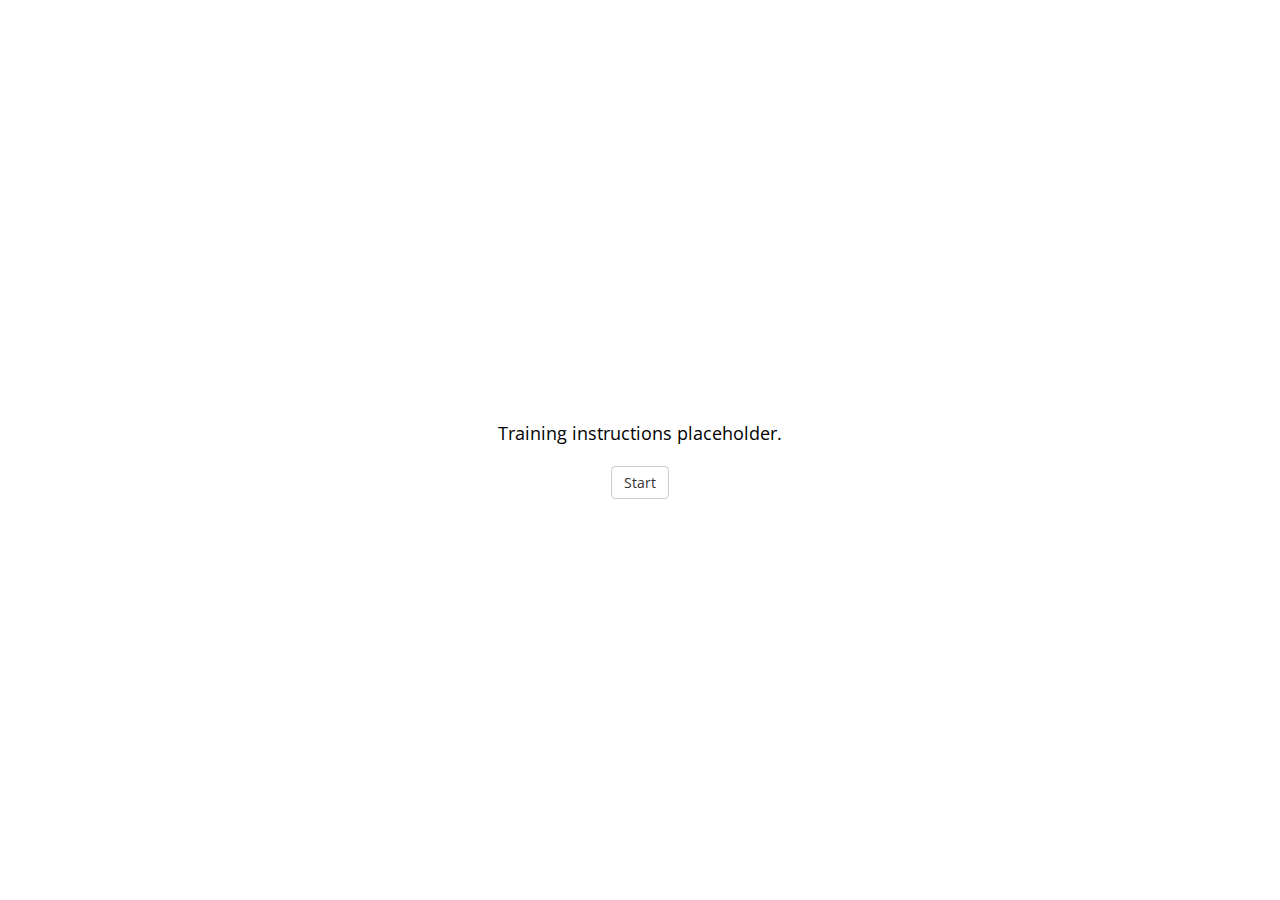
==== index.html @ aea0965c "font adjust for train word" ====
<!DOCTYPE html>
<html>
  <head>
    <meta name="viewport" content="width=device-width, initial-scale=1">
    <script src="jspsych/jspsych.js"></script>
    <script src="jspsych/plugins/jspsych-html-button-response.js"></script>
    <script src="jspsych/plugins/jspsych-html-keyboard-response.js"></script>
    <script src="jspsych/plugins/jspsych-html-slider-response.js"></script>
    <script src="svg.js/svg.min.js"></script>
    <script src="generate-stimuli.js"></script>
    <link rel="stylesheet" href="jspsych/css/jspsych.css">
    <style>

      svg, .train-word {
        border: 0px solid #aaa;
        border-radius: 10px;
        padding: 15px;
        margin: 0px 0px 20px 0px;
        box-shadow: 0px 0px 5px 2px #ddd;
        outline: none;
      }

      .train-word {
        width: 200px;
        height: 200px;
        line-height: 200px;
        margin: 0px 0px 61.2px 0px;
        color: #444;
        font-size: 24px;
      }

      div.test-image {
        margin: 15px;
        cursor: pointer;
      }

      #jspsych-html-button-response-btngroup {
        width: 280px;
        margin: auto;
      }

      div.instructions {
        max-width: 800px;
      }

      @media only screen and (max-width: 600px) {
        div.instructions {
          font-size: 14px;
          line-height: 1.5em;
        }
      }
    </style>
  </head>
  <body>

  </body>
  <script>

    var training_phase_trials_per_block = 40;
    var training_phase_block_1_prob_dist = 0.8;
    var training_phase_block_2_prob_dist = 0.5;

    var training_phase_block_1_shapes = jsPsych.randomization.shuffle(['circle', 'triangle']);
    var training_phase_block_2_shapes = jsPsych.randomization.shuffle(['square', 'star']);

    var timeline = [];

    /* define task instructions */

    var instructions_pre_training = {
      type: 'html-button-response',
      stimulus: '<div class="instructions">'+
        '<p>Training instructions placeholder.</p>'+
        '</div>',
      choices: ['Start'],
      data: {task: 'instructions'}
    }

    var instructions_pre_test = {
      type: 'html-button-response',
      stimulus: '<div class="instructions">'+
        '<p>Test instructions placeholder.</p>'+
        '</div>',
      choices: ['Start'],
      data: {task: 'instructions'}
    }

    var instructions_completed = {
      type: 'html-button-response',
      stimulus: '<div class="instructions">'+
        '<p>Completed placeholder.</p>'+
        '</div>',
      choices: ['Done'],
      data: {task: 'instructions'}
    }
    
    /* create training procedure */

    var training_cue = {
      type: 'html-button-response',
      choices: ["1", "2", "3", "4"],
      stimulus: function(){
        var num_shapes = jsPsych.randomization.sampleWithoutReplacement([1,2,3,4], 1)[0];
        var color = jsPsych.randomization.sampleWithoutReplacement(["#ef476f", "#ffd166", "#06d6a0", "#118ab2", "#073b4c"], 1)[0];
        var size = jsPsych.randomization.sampleWithoutReplacement([30,40,50,60], 1)[0];
        var stim = generate_stimulus(jsPsych.timelineVariable('shape', true), num_shapes, color, size);
        return stim.node.outerHTML;
      },
      response_ends_trial: false,
      trial_duration: 2000,
      data: {
        task: 'number-identification'
      }
    }

    var training_word = {
      type: 'html-keyboard-response',
      stimulus: function(){
        return "<p class='train-word'>" + jsPsych.timelineVariable('word', true) + "</p>"
      },
      post_trial_gap: 1000,
      choices: jsPsych.NO_KEYS,
      trial_duration: 2000
    }

    var training_phase_block_1 = {
      timeline: [training_cue, training_word],
      timeline_variables: [
        {shape: training_phase_block_1_shapes[0], word: 'NEGATIVE'},
        {shape: training_phase_block_1_shapes[0], word: 'NEGATIVE'},
        {shape: training_phase_block_1_shapes[0], word: 'NEGATIVE'},
        {shape: training_phase_block_1_shapes[0], word: 'NEGATIVE'},
        {shape: training_phase_block_1_shapes[0], word: 'NEGATIVE'},
        {shape: training_phase_block_1_shapes[0], word: 'NEGATIVE'},
        {shape: training_phase_block_1_shapes[0], word: 'NEGATIVE'},
        {shape: training_phase_block_1_shapes[0], word: 'NEGATIVE'},
        {shape: training_phase_block_1_shapes[0], word: 'NEGATIVE'},
        {shape: training_phase_block_1_shapes[0], word: 'NEGATIVE'},
        {shape: training_phase_block_1_shapes[0], word: 'NEGATIVE'},
        {shape: training_phase_block_1_shapes[0], word: 'NEGATIVE'},
        {shape: training_phase_block_1_shapes[0], word: 'NEGATIVE'},
        {shape: training_phase_block_1_shapes[0], word: 'NEGATIVE'},
        {shape: training_phase_block_1_shapes[0], word: 'NEGATIVE'},
        {shape: training_phase_block_1_shapes[0], word: 'NEGATIVE'},
        {shape: training_phase_block_1_shapes[0], word: 'POSITIVE'},
        {shape: training_phase_block_1_shapes[0], word: 'POSITIVE'},
        {shape: training_phase_block_1_shapes[0], word: 'POSITIVE'},
        {shape: training_phase_block_1_shapes[0], word: 'POSITIVE'},
      
        {shape: training_phase_block_1_shapes[1], word: 'NEGATIVE'},
        {shape: training_phase_block_1_shapes[1], word: 'NEGATIVE'},
        {shape: training_phase_block_1_shapes[1], word: 'NEGATIVE'},
        {shape: training_phase_block_1_shapes[1], word: 'NEGATIVE'},
        {shape: training_phase_block_1_shapes[1], word: 'POSITIVE'},
        {shape: training_phase_block_1_shapes[1], word: 'POSITIVE'},
        {shape: training_phase_block_1_shapes[1], word: 'POSITIVE'},
        {shape: training_phase_block_1_shapes[1], word: 'POSITIVE'},
        {shape: training_phase_block_1_shapes[1], word: 'POSITIVE'},
        {shape: training_phase_block_1_shapes[1], word: 'POSITIVE'},
        {shape: training_phase_block_1_shapes[1], word: 'POSITIVE'},
        {shape: training_phase_block_1_shapes[1], word: 'POSITIVE'},
        {shape: training_phase_block_1_shapes[1], word: 'POSITIVE'},
        {shape: training_phase_block_1_shapes[1], word: 'POSITIVE'},
        {shape: training_phase_block_1_shapes[1], word: 'POSITIVE'},
        {shape: training_phase_block_1_shapes[1], word: 'POSITIVE'},
        {shape: training_phase_block_1_shapes[1], word: 'POSITIVE'},
        {shape: training_phase_block_1_shapes[1], word: 'POSITIVE'},
        {shape: training_phase_block_1_shapes[1], word: 'POSITIVE'},
        {shape: training_phase_block_1_shapes[1], word: 'POSITIVE'}
      ],
      randomize_order: true,
      data: {
        phase: 'block-1'
      }
    }

    var training_phase_block_2 = {
      timeline: [training_cue, training_word],
      timeline_variables: [
        {shape: training_phase_block_2_shapes[0], word: 'NEGATIVE'},
        {shape: training_phase_block_2_shapes[0], word: 'NEGATIVE'},
        {shape: training_phase_block_2_shapes[0], word: 'NEGATIVE'},
        {shape: training_phase_block_2_shapes[0], word: 'NEGATIVE'},
        {shape: training_phase_block_2_shapes[0], word: 'NEGATIVE'},
        {shape: training_phase_block_2_shapes[0], word: 'NEGATIVE'},
        {shape: training_phase_block_2_shapes[0], word: 'NEGATIVE'},
        {shape: training_phase_block_2_shapes[0], word: 'NEGATIVE'},
        {shape: training_phase_block_2_shapes[0], word: 'NEGATIVE'},
        {shape: training_phase_block_2_shapes[0], word: 'NEGATIVE'},
        {shape: training_phase_block_2_shapes[0], word: 'POSITIVE'},
        {shape: training_phase_block_2_shapes[0], word: 'POSITIVE'},
        {shape: training_phase_block_2_shapes[0], word: 'POSITIVE'},
        {shape: training_phase_block_2_shapes[0], word: 'POSITIVE'},
        {shape: training_phase_block_2_shapes[0], word: 'POSITIVE'},
        {shape: training_phase_block_2_shapes[0], word: 'POSITIVE'},
        {shape: training_phase_block_2_shapes[0], word: 'POSITIVE'},
        {shape: training_phase_block_2_shapes[0], word: 'POSITIVE'},
        {shape: training_phase_block_2_shapes[0], word: 'POSITIVE'},
        {shape: training_phase_block_2_shapes[0], word: 'POSITIVE'},
      
        {shape: training_phase_block_2_shapes[1], word: 'NEGATIVE'},
        {shape: training_phase_block_2_shapes[1], word: 'NEGATIVE'},
        {shape: training_phase_block_2_shapes[1], word: 'NEGATIVE'},
        {shape: training_phase_block_2_shapes[1], word: 'NEGATIVE'},
        {shape: training_phase_block_2_shapes[1], word: 'NEGATIVE'},
        {shape: training_phase_block_2_shapes[1], word: 'NEGATIVE'},
        {shape: training_phase_block_2_shapes[1], word: 'NEGATIVE'},
        {shape: training_phase_block_2_shapes[1], word: 'NEGATIVE'},
        {shape: training_phase_block_2_shapes[1], word: 'NEGATIVE'},
        {shape: training_phase_block_2_shapes[1], word: 'NEGATIVE'},
        {shape: training_phase_block_2_shapes[1], word: 'POSITIVE'},
        {shape: training_phase_block_2_shapes[1], word: 'POSITIVE'},
        {shape: training_phase_block_2_shapes[1], word: 'POSITIVE'},
        {shape: training_phase_block_2_shapes[1], word: 'POSITIVE'},
        {shape: training_phase_block_2_shapes[1], word: 'POSITIVE'},
        {shape: training_phase_block_2_shapes[1], word: 'POSITIVE'},
        {shape: training_phase_block_2_shapes[1], word: 'POSITIVE'},
        {shape: training_phase_block_2_shapes[1], word: 'POSITIVE'},
        {shape: training_phase_block_2_shapes[1], word: 'POSITIVE'},
        {shape: training_phase_block_2_shapes[1], word: 'POSITIVE'}
      ],
      randomize_order: true,
      data: {
        phase: 'block-2'
      }
    }

    /* test phase */

    var test_trial = {
      type: 'html-button-response',
      stimulus: '<p>Which image do you prefer?</p>',
      choices: function(){
        var arr = [];
        
        var num_shapes = jsPsych.randomization.sampleWithReplacement([1,2,3,4], 2);
        var color = jsPsych.randomization.sampleWithReplacement(["#ef476f", "#ffd166", "#06d6a0", "#118ab2", "#073b4c"], 2);
        var size = jsPsych.randomization.sampleWithReplacement([30,40,50,60], 2);
        var stim_a = generate_stimulus(jsPsych.timelineVariable('shape_a', true), num_shapes[0], color[0], size[0]);
        var stim_b = generate_stimulus(jsPsych.timelineVariable('shape_b', true), num_shapes[1], color[1], size[1]);
        
        return [stim_a.node.outerHTML, stim_b.node.outerHTML]
      },
      button_html: '<div class="test-image">%choice%</div>',
      trial_duration: 2000,
      post_trial_gap: 1000,
      data: {
        task: 'preference'
      }
    }

    var test_phase = {
      timeline: [test_trial],
      timeline_variables: [
        {shape_a: training_phase_block_1_shapes[0], shape_b: training_phase_block_2_shapes[0]},
        {shape_a: training_phase_block_2_shapes[0], shape_b: training_phase_block_1_shapes[0]},
        {shape_a: training_phase_block_1_shapes[1], shape_b: training_phase_block_2_shapes[1]},
        {shape_a: training_phase_block_2_shapes[1], shape_b: training_phase_block_1_shapes[1]}
      ],
      sample: {
        type: 'fixed-repetitions',
        size: 10
      },
      data: {
        phase: 'test'
      }
    }

    /* assemble timeline */

    timeline.push(instructions_pre_training);
    timeline.push(training_phase_block_1);
    timeline.push(training_phase_block_2);
    timeline.push(instructions_pre_test);
    timeline.push(test_phase);
    timeline.push(instructions_completed);
    
    jsPsych.init({
      timeline: timeline
    });
    
    //var stim = generate_stimulus('star', 4, "#f00", 40);

    //stim.addTo('body')


  </script>
</html>
---- jspsych/css/jspsych.css ----
/*
 * CSS for jsPsych experiments.
 *
 * This stylesheet provides minimal styling to make jsPsych
 * experiments look polished without any additional styles.
 */

 @import url(https://fonts.googleapis.com/css?family=Open+Sans:400italic,700italic,400,700);

/* Container holding jsPsych content */

 .jspsych-display-element {
   display: flex;
   flex-direction: column;
   overflow-y: auto;
 }

 .jspsych-display-element:focus {
   outline: none;
 }

 .jspsych-content-wrapper {
   display: flex;
   margin: auto;
   flex: 1 1 100%;
   width: 100%;
 }

 .jspsych-content {
   max-width: 95%; /* this is mainly an IE 10-11 fix */
   text-align: center;
   margin: auto; /* this is for overflowing content */
 }

 .jspsych-top {
   align-items: flex-start;
 }

 .jspsych-middle {
   align-items: center;
 }

/* fonts and type */

.jspsych-display-element {
  font-family: 'Open Sans', 'Arial', sans-serif;
  font-size: 18px;
  line-height: 1.6em;
}

/* Form elements like input fields and buttons */

.jspsych-display-element input[type="text"] {
  font-family: 'Open Sans', 'Arial', sans-serif;
  font-size: 14px;
}

/* borrowing Bootstrap style for btn elements, but combining styles a bit */
.jspsych-btn {
  display: inline-block;
  padding: 6px 12px;
  margin: 0px;
  font-size: 14px;
  font-weight: 400;
  font-family: 'Open Sans', 'Arial', sans-serif;
  cursor: pointer;
  line-height: 1.4;
  text-align: center;
  white-space: nowrap;
  vertical-align: middle;
  background-image: none;
  border: 1px solid transparent;
  border-radius: 4px;
  color: #333;
  background-color: #fff;
  border-color: #ccc;
}

.jspsych-btn:hover {
  background-color: #ddd;
  border-color: #aaa;
}

.jspsych-btn:disabled {
  background-color: #eee;
  color: #aaa;
  border-color: #ccc;
  cursor: not-allowed;
}

/* jsPsych progress bar */

#jspsych-progressbar-container {
  color: #555;
  border-bottom: 1px solid #dedede;
  background-color: #f9f9f9;
  margin-bottom: 1em;
  text-align: center;
  padding: 8px 0px;
  width: 100%;
  line-height: 1em;
}
#jspsych-progressbar-container span {
  font-size: 14px;
  padding-right: 14px;
}
#jspsych-progressbar-outer {
  background-color: #eee;
  width: 50%;
  margin: auto;
  height: 14px;
  display: inline-block;
  vertical-align: middle;
  box-shadow: inset 0 1px 2px rgba(0,0,0,0.1);
}
#jspsych-progressbar-inner {
  background-color: #aaa;
  width: 0%;
  height: 100%;
}

/* Control appearance of jsPsych.data.displayData() */
#jspsych-data-display {
  text-align: left;
}
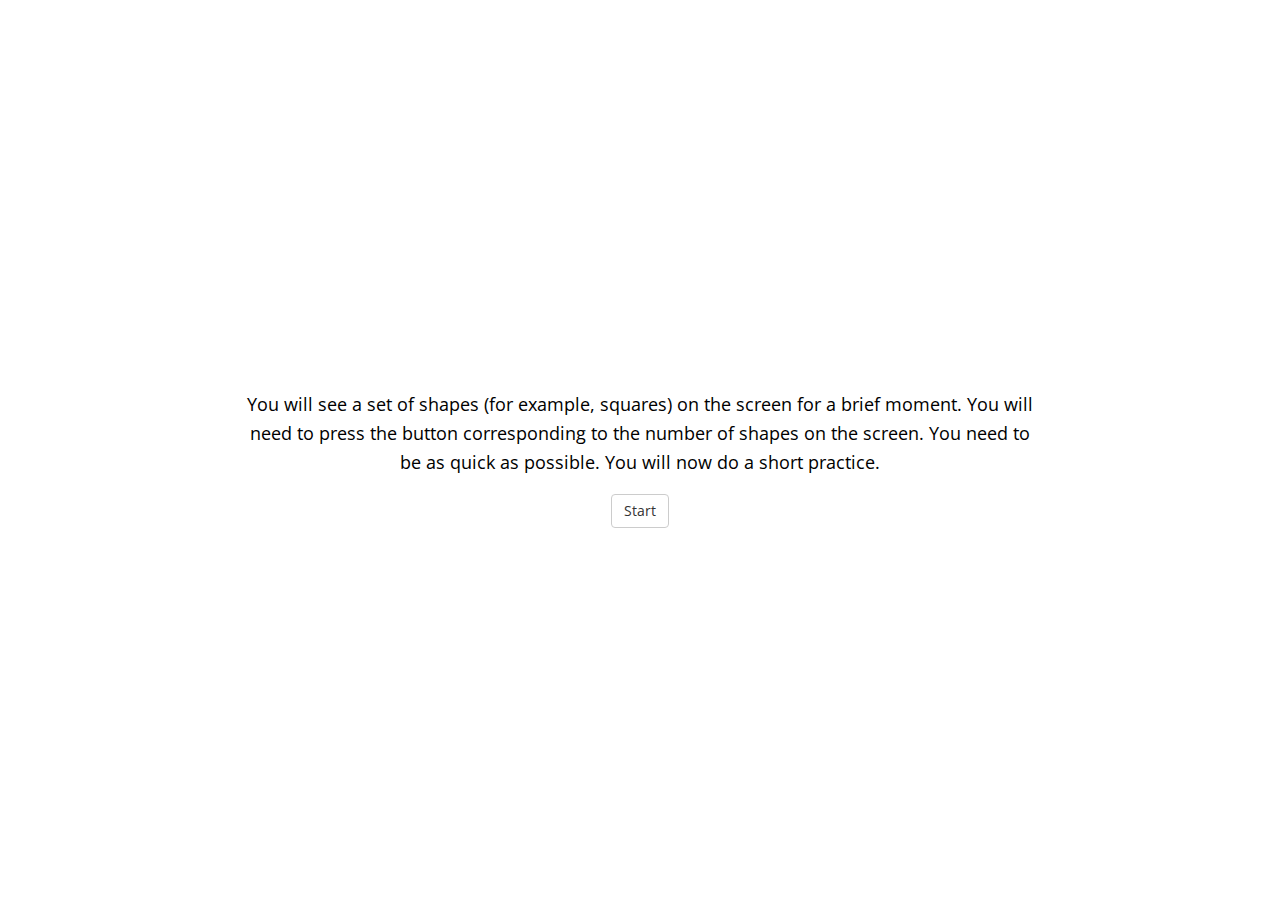
==== commit 9e472be7: "update" ====
--- a/index.html
+++ b/index.html
@@ -6,8 +6,10 @@
     <script src="jspsych/plugins/jspsych-html-button-response.js"></script>
     <script src="jspsych/plugins/jspsych-html-keyboard-response.js"></script>
     <script src="jspsych/plugins/jspsych-html-slider-response.js"></script>
+    <script src="generate-order.js"></script>
     <script src="svg.js/svg.min.js"></script>
     <script src="generate-stimuli.js"></script>
+    <script src="day1.config.js"></script>
     <link rel="stylesheet" href="jspsych/css/jspsych.css">
     <style>
 
@@ -56,12 +58,11 @@
   </body>
   <script>
 
-    var training_phase_trials_per_block = 40;
-    var training_phase_block_1_prob_dist = 0.8;
-    var training_phase_block_2_prob_dist = 0.5;
-
-    var training_phase_block_1_shapes = jsPsych.randomization.shuffle(['circle', 'triangle']);
-    var training_phase_block_2_shapes = jsPsych.randomization.shuffle(['square', 'star']);
+    var shape_vals = {}
+    shape_vals[negative_shape] = 'negative';
+    shape_vals[positive_shape] = 'positive';
+    shape_vals[neutral_shape_1] = 'neutral';
+    shape_vals[neutral_shape_2] = 'neutral';
 
     var timeline = [];
 
@@ -70,7 +71,7 @@
     var instructions_pre_training = {
       type: 'html-button-response',
       stimulus: '<div class="instructions">'+
-        '<p>Training instructions placeholder.</p>'+
+        '<p>You will see a set of shapes (for example, squares) on the screen for a brief moment. You will need to press the button corresponding to the number of shapes on the screen. You need to be as quick as possible. You will now do a short practice.</p>'+
         '</div>',
       choices: ['Start'],
       data: {task: 'instructions'}
@@ -79,7 +80,8 @@
     var instructions_pre_test = {
       type: 'html-button-response',
       stimulus: '<div class="instructions">'+
-        '<p>Test instructions placeholder.</p>'+
+        '<p>You completed the first part of the task.</p>'+
+        '<p>In this part you will see two images side by side. You will need to click on the image that you prefer.</p>'+
         '</div>',
       choices: ['Start'],
       data: {task: 'instructions'}
@@ -88,7 +90,7 @@
     var instructions_completed = {
       type: 'html-button-response',
       stimulus: '<div class="instructions">'+
-        '<p>Completed placeholder.</p>'+
+        '<p>End of the game! Click the button to continue to the next task.</p>'+
         '</div>',
       choices: ['Done'],
       data: {task: 'instructions'}
@@ -96,20 +98,31 @@
     
     /* create training procedure */
 
+    var num_shapes = null;
+    var color = null;
+    var size = null;
     var training_cue = {
       type: 'html-button-response',
       choices: ["1", "2", "3", "4"],
       stimulus: function(){
-        var num_shapes = jsPsych.randomization.sampleWithoutReplacement([1,2,3,4], 1)[0];
-        var color = jsPsych.randomization.sampleWithoutReplacement(["#ef476f", "#ffd166", "#06d6a0", "#118ab2", "#073b4c"], 1)[0];
-        var size = jsPsych.randomization.sampleWithoutReplacement([30,40,50,60], 1)[0];
+        num_shapes = jsPsych.randomization.sampleWithoutReplacement([1,2,3,4], 1)[0];
+        color = jsPsych.randomization.sampleWithoutReplacement(["#ef476f", "#ffd166", "#06d6a0", "#118ab2", "#073b4c"], 1)[0];
+        size = jsPsych.randomization.sampleWithoutReplacement([30,40,50,60], 1)[0];
         var stim = generate_stimulus(jsPsych.timelineVariable('shape', true), num_shapes, color, size);
         return stim.node.outerHTML;
       },
       response_ends_trial: false,
-      trial_duration: 2000,
-      data: {
-        task: 'number-identification'
+      trial_duration: 1500,
+      data: {
+        task: 'number-identification',
+        word: jsPsych.timelineVariable('word')
+      },
+      on_finish: function(data){
+        data.num_shapes = num_shapes;
+        data.color = color;
+        data.size = size;
+        data.responded = data.button_pressed !== null;
+        data.correct = data.responded ? data.button_pressed + 1 == num_shapes : false;
       }
     }
 
@@ -120,108 +133,27 @@
       },
       post_trial_gap: 1000,
       choices: jsPsych.NO_KEYS,
-      trial_duration: 2000
-    }
-
-    var training_phase_block_1 = {
-      timeline: [training_cue, training_word],
-      timeline_variables: [
-        {shape: training_phase_block_1_shapes[0], word: 'NEGATIVE'},
-        {shape: training_phase_block_1_shapes[0], word: 'NEGATIVE'},
-        {shape: training_phase_block_1_shapes[0], word: 'NEGATIVE'},
-        {shape: training_phase_block_1_shapes[0], word: 'NEGATIVE'},
-        {shape: training_phase_block_1_shapes[0], word: 'NEGATIVE'},
-        {shape: training_phase_block_1_shapes[0], word: 'NEGATIVE'},
-        {shape: training_phase_block_1_shapes[0], word: 'NEGATIVE'},
-        {shape: training_phase_block_1_shapes[0], word: 'NEGATIVE'},
-        {shape: training_phase_block_1_shapes[0], word: 'NEGATIVE'},
-        {shape: training_phase_block_1_shapes[0], word: 'NEGATIVE'},
-        {shape: training_phase_block_1_shapes[0], word: 'NEGATIVE'},
-        {shape: training_phase_block_1_shapes[0], word: 'NEGATIVE'},
-        {shape: training_phase_block_1_shapes[0], word: 'NEGATIVE'},
-        {shape: training_phase_block_1_shapes[0], word: 'NEGATIVE'},
-        {shape: training_phase_block_1_shapes[0], word: 'NEGATIVE'},
-        {shape: training_phase_block_1_shapes[0], word: 'NEGATIVE'},
-        {shape: training_phase_block_1_shapes[0], word: 'POSITIVE'},
-        {shape: training_phase_block_1_shapes[0], word: 'POSITIVE'},
-        {shape: training_phase_block_1_shapes[0], word: 'POSITIVE'},
-        {shape: training_phase_block_1_shapes[0], word: 'POSITIVE'},
-      
-        {shape: training_phase_block_1_shapes[1], word: 'NEGATIVE'},
-        {shape: training_phase_block_1_shapes[1], word: 'NEGATIVE'},
-        {shape: training_phase_block_1_shapes[1], word: 'NEGATIVE'},
-        {shape: training_phase_block_1_shapes[1], word: 'NEGATIVE'},
-        {shape: training_phase_block_1_shapes[1], word: 'POSITIVE'},
-        {shape: training_phase_block_1_shapes[1], word: 'POSITIVE'},
-        {shape: training_phase_block_1_shapes[1], word: 'POSITIVE'},
-        {shape: training_phase_block_1_shapes[1], word: 'POSITIVE'},
-        {shape: training_phase_block_1_shapes[1], word: 'POSITIVE'},
-        {shape: training_phase_block_1_shapes[1], word: 'POSITIVE'},
-        {shape: training_phase_block_1_shapes[1], word: 'POSITIVE'},
-        {shape: training_phase_block_1_shapes[1], word: 'POSITIVE'},
-        {shape: training_phase_block_1_shapes[1], word: 'POSITIVE'},
-        {shape: training_phase_block_1_shapes[1], word: 'POSITIVE'},
-        {shape: training_phase_block_1_shapes[1], word: 'POSITIVE'},
-        {shape: training_phase_block_1_shapes[1], word: 'POSITIVE'},
-        {shape: training_phase_block_1_shapes[1], word: 'POSITIVE'},
-        {shape: training_phase_block_1_shapes[1], word: 'POSITIVE'},
-        {shape: training_phase_block_1_shapes[1], word: 'POSITIVE'},
-        {shape: training_phase_block_1_shapes[1], word: 'POSITIVE'}
-      ],
-      randomize_order: true,
-      data: {
-        phase: 'block-1'
-      }
-    }
-
-    var training_phase_block_2 = {
-      timeline: [training_cue, training_word],
-      timeline_variables: [
-        {shape: training_phase_block_2_shapes[0], word: 'NEGATIVE'},
-        {shape: training_phase_block_2_shapes[0], word: 'NEGATIVE'},
-        {shape: training_phase_block_2_shapes[0], word: 'NEGATIVE'},
-        {shape: training_phase_block_2_shapes[0], word: 'NEGATIVE'},
-        {shape: training_phase_block_2_shapes[0], word: 'NEGATIVE'},
-        {shape: training_phase_block_2_shapes[0], word: 'NEGATIVE'},
-        {shape: training_phase_block_2_shapes[0], word: 'NEGATIVE'},
-        {shape: training_phase_block_2_shapes[0], word: 'NEGATIVE'},
-        {shape: training_phase_block_2_shapes[0], word: 'NEGATIVE'},
-        {shape: training_phase_block_2_shapes[0], word: 'NEGATIVE'},
-        {shape: training_phase_block_2_shapes[0], word: 'POSITIVE'},
-        {shape: training_phase_block_2_shapes[0], word: 'POSITIVE'},
-        {shape: training_phase_block_2_shapes[0], word: 'POSITIVE'},
-        {shape: training_phase_block_2_shapes[0], word: 'POSITIVE'},
-        {shape: training_phase_block_2_shapes[0], word: 'POSITIVE'},
-        {shape: training_phase_block_2_shapes[0], word: 'POSITIVE'},
-        {shape: training_phase_block_2_shapes[0], word: 'POSITIVE'},
-        {shape: training_phase_block_2_shapes[0], word: 'POSITIVE'},
-        {shape: training_phase_block_2_shapes[0], word: 'POSITIVE'},
-        {shape: training_phase_block_2_shapes[0], word: 'POSITIVE'},
-      
-        {shape: training_phase_block_2_shapes[1], word: 'NEGATIVE'},
-        {shape: training_phase_block_2_shapes[1], word: 'NEGATIVE'},
-        {shape: training_phase_block_2_shapes[1], word: 'NEGATIVE'},
-        {shape: training_phase_block_2_shapes[1], word: 'NEGATIVE'},
-        {shape: training_phase_block_2_shapes[1], word: 'NEGATIVE'},
-        {shape: training_phase_block_2_shapes[1], word: 'NEGATIVE'},
-        {shape: training_phase_block_2_shapes[1], word: 'NEGATIVE'},
-        {shape: training_phase_block_2_shapes[1], word: 'NEGATIVE'},
-        {shape: training_phase_block_2_shapes[1], word: 'NEGATIVE'},
-        {shape: training_phase_block_2_shapes[1], word: 'NEGATIVE'},
-        {shape: training_phase_block_2_shapes[1], word: 'POSITIVE'},
-        {shape: training_phase_block_2_shapes[1], word: 'POSITIVE'},
-        {shape: training_phase_block_2_shapes[1], word: 'POSITIVE'},
-        {shape: training_phase_block_2_shapes[1], word: 'POSITIVE'},
-        {shape: training_phase_block_2_shapes[1], word: 'POSITIVE'},
-        {shape: training_phase_block_2_shapes[1], word: 'POSITIVE'},
-        {shape: training_phase_block_2_shapes[1], word: 'POSITIVE'},
-        {shape: training_phase_block_2_shapes[1], word: 'POSITIVE'},
-        {shape: training_phase_block_2_shapes[1], word: 'POSITIVE'},
-        {shape: training_phase_block_2_shapes[1], word: 'POSITIVE'}
-      ],
-      randomize_order: true,
-      data: {
-        phase: 'block-2'
+      trial_duration: 1500
+    }
+
+    var speed_nudge = {
+      timeline: [{
+        type: 'html-keyboard-response',
+        stimulus: '<p>No response detected. Please try to respond faster in the next trial.</p>',
+        trial_duration: 2000,
+        post_trial_gap: 1000
+      }],
+      conditional_function: function(){
+        var responded = jsPsych.data.get().filter({task: 'number-identification'}).last(1).values()[0].responded;
+        return !responded;
+      }
+    }
+
+    var training_phase = {
+      timeline: [training_cue, training_word, speed_nudge],
+      timeline_variables: training_phase_trials, 
+      data: {
+        phase: 'training'
       }
     }
 
@@ -233,11 +165,11 @@
       choices: function(){
         var arr = [];
         
-        var num_shapes = jsPsych.randomization.sampleWithReplacement([1,2,3,4], 2);
-        var color = jsPsych.randomization.sampleWithReplacement(["#ef476f", "#ffd166", "#06d6a0", "#118ab2", "#073b4c"], 2);
-        var size = jsPsych.randomization.sampleWithReplacement([30,40,50,60], 2);
-        var stim_a = generate_stimulus(jsPsych.timelineVariable('shape_a', true), num_shapes[0], color[0], size[0]);
-        var stim_b = generate_stimulus(jsPsych.timelineVariable('shape_b', true), num_shapes[1], color[1], size[1]);
+        num_shapes = jsPsych.randomization.sampleWithReplacement([1,2,3,4], 1)[0];
+        color = jsPsych.randomization.sampleWithReplacement(["#ef476f", "#ffd166", "#06d6a0", "#118ab2", "#073b4c"], 1)[0];
+        size = jsPsych.randomization.sampleWithReplacement([30,40,50,60], 1)[0];
+        var stim_a = generate_stimulus(jsPsych.timelineVariable('shape_a', true), num_shapes, color, size);
+        var stim_b = generate_stimulus(jsPsych.timelineVariable('shape_b', true), num_shapes, color, size);
         
         return [stim_a.node.outerHTML, stim_b.node.outerHTML]
       },
@@ -245,17 +177,37 @@
       trial_duration: 2000,
       post_trial_gap: 1000,
       data: {
+        top_shape: jsPsych.timelineVariable('shape_a'),
+        bottom_shape: jsPsych.timelineVariable('shape_b'),
         task: 'preference'
+      },
+      on_finish: function(data){
+        data.num_shapes = num_shapes;
+        data.color = color;
+        data.size = size;
+        
+        if(data.button_pressed === 0){
+          data.shape_val = shape_vals[jsPsych.timelineVariable('shape_a', true)];
+        }
+
+        if(data.button_pressed === 1){
+          data.shape_val = shape_vals[jsPsych.timelineVariable('shape_b', true)];
+        }
+
+        if(data.button_pressed === null){
+          data.shape_val = null;
+        }
+
       }
     }
 
     var test_phase = {
       timeline: [test_trial],
       timeline_variables: [
-        {shape_a: training_phase_block_1_shapes[0], shape_b: training_phase_block_2_shapes[0]},
-        {shape_a: training_phase_block_2_shapes[0], shape_b: training_phase_block_1_shapes[0]},
-        {shape_a: training_phase_block_1_shapes[1], shape_b: training_phase_block_2_shapes[1]},
-        {shape_a: training_phase_block_2_shapes[1], shape_b: training_phase_block_1_shapes[1]}
+        {shape_a: positive_shape, shape_b: neutral_shape_1},
+        {shape_a: neutral_shape_1, shape_b: positive_shape},
+        {shape_a: negative_shape, shape_b: neutral_shape_2},
+        {shape_a: neutral_shape_2, shape_b: negative_shape}
       ],
       sample: {
         type: 'fixed-repetitions',
@@ -269,8 +221,7 @@
     /* assemble timeline */
 
     timeline.push(instructions_pre_training);
-    timeline.push(training_phase_block_1);
-    timeline.push(training_phase_block_2);
+    timeline.push(training_phase);
     timeline.push(instructions_pre_test);
     timeline.push(test_phase);
     timeline.push(instructions_completed);
@@ -278,11 +229,6 @@
     jsPsych.init({
       timeline: timeline
     });
-    
-    //var stim = generate_stimulus('star', 4, "#f00", 40);
-
-    //stim.addTo('body')
-
 
   </script>
 </html>
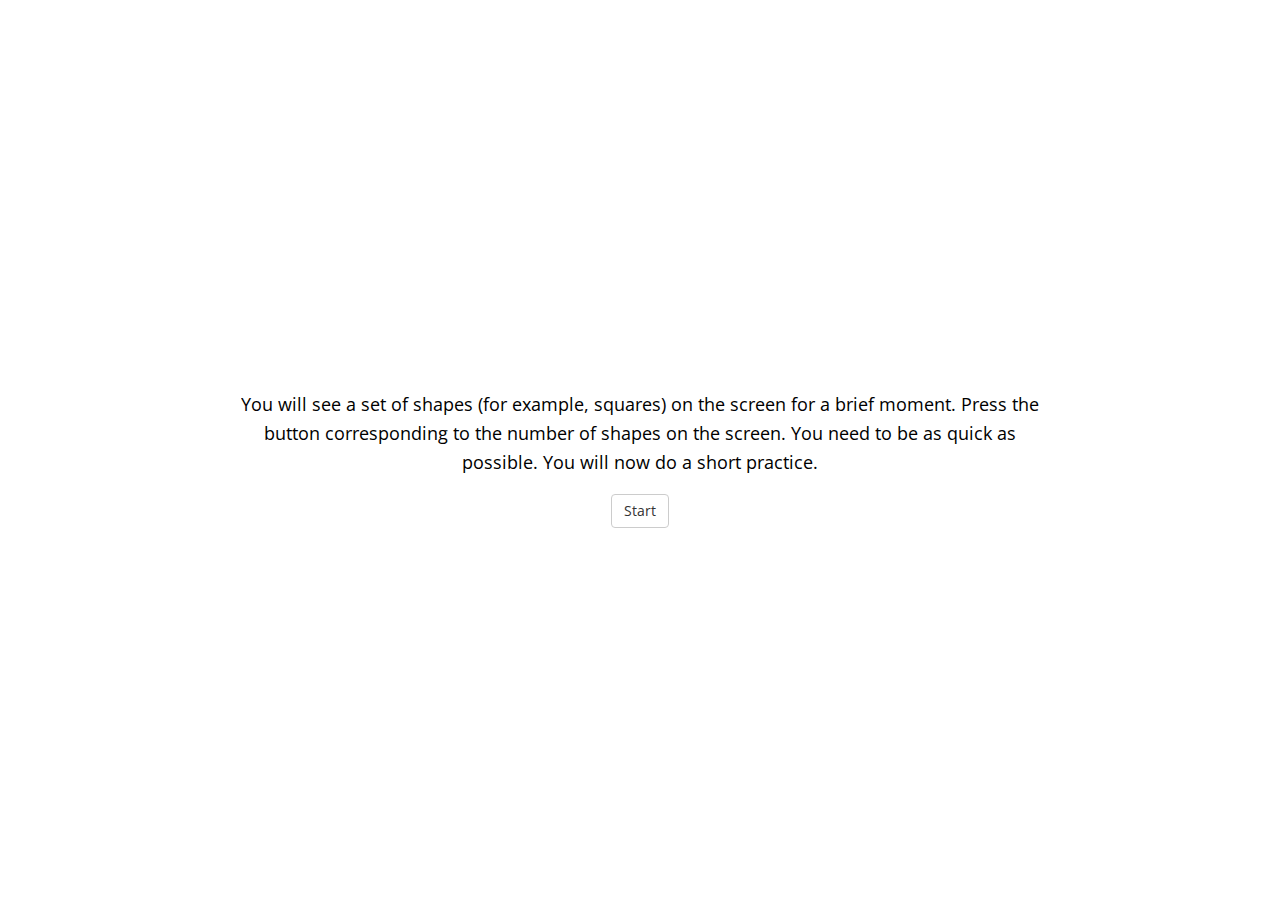
==== commit f546e202: "minor instructions update" ====
--- a/index.html
+++ b/index.html
@@ -71,7 +71,7 @@
     var instructions_pre_training = {
       type: 'html-button-response',
       stimulus: '<div class="instructions">'+
-        '<p>You will see a set of shapes (for example, squares) on the screen for a brief moment. You will need to press the button corresponding to the number of shapes on the screen. You need to be as quick as possible. You will now do a short practice.</p>'+
+        '<p>You will see a set of shapes (for example, squares) on the screen for a brief moment. Press the button corresponding to the number of shapes on the screen. You need to be as quick as possible. You will now do a short practice.</p>'+
         '</div>',
       choices: ['Start'],
       data: {task: 'instructions'}
@@ -81,7 +81,7 @@
       type: 'html-button-response',
       stimulus: '<div class="instructions">'+
         '<p>You completed the first part of the task.</p>'+
-        '<p>In this part you will see two images side by side. You will need to click on the image that you prefer.</p>'+
+        '<p>In this part you will see two images on the screen at the same time. Please click on the image that you prefer.</p>'+
         '</div>',
       choices: ['Start'],
       data: {task: 'instructions'}
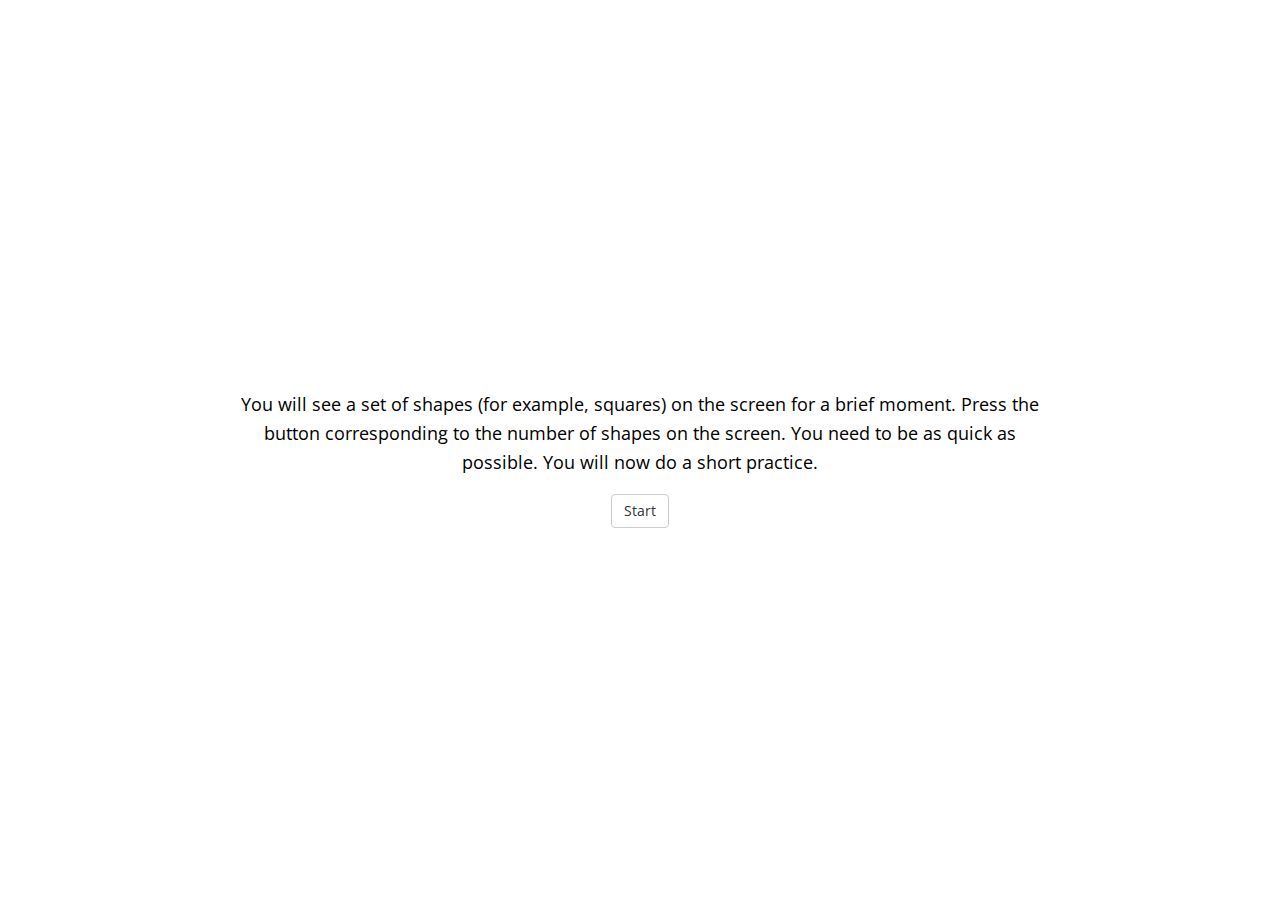
==== commit 06eaa1dc: "add call function" ====
--- a/index.html
+++ b/index.html
@@ -6,229 +6,15 @@
     <script src="jspsych/plugins/jspsych-html-button-response.js"></script>
     <script src="jspsych/plugins/jspsych-html-keyboard-response.js"></script>
     <script src="jspsych/plugins/jspsych-html-slider-response.js"></script>
-    <script src="generate-order.js"></script>
+    <script src="jspsych/plugins/jspsych-call-function.js"></script>
     <script src="svg.js/svg.min.js"></script>
     <script src="generate-stimuli.js"></script>
     <script src="day1.config.js"></script>
+    <script type="text/javascript" src="TestMyBrain.12.18.min.js"></script>
     <link rel="stylesheet" href="jspsych/css/jspsych.css">
-    <style>
-
-      svg, .train-word {
-        border: 0px solid #aaa;
-        border-radius: 10px;
-        padding: 15px;
-        margin: 0px 0px 20px 0px;
-        box-shadow: 0px 0px 5px 2px #ddd;
-        outline: none;
-      }
-
-      .train-word {
-        width: 200px;
-        height: 200px;
-        line-height: 200px;
-        margin: 0px 0px 61.2px 0px;
-        color: #444;
-        font-size: 24px;
-      }
-
-      div.test-image {
-        margin: 15px;
-        cursor: pointer;
-      }
-
-      #jspsych-html-button-response-btngroup {
-        width: 280px;
-        margin: auto;
-      }
-
-      div.instructions {
-        max-width: 800px;
-      }
-
-      @media only screen and (max-width: 600px) {
-        div.instructions {
-          font-size: 14px;
-          line-height: 1.5em;
-        }
-      }
-    </style>
+    <link rel="stylesheet" href="implicit-bias.css">
   </head>
   <body>
-
   </body>
-  <script>
-
-    var shape_vals = {}
-    shape_vals[negative_shape] = 'negative';
-    shape_vals[positive_shape] = 'positive';
-    shape_vals[neutral_shape_1] = 'neutral';
-    shape_vals[neutral_shape_2] = 'neutral';
-
-    var timeline = [];
-
-    /* define task instructions */
-
-    var instructions_pre_training = {
-      type: 'html-button-response',
-      stimulus: '<div class="instructions">'+
-        '<p>You will see a set of shapes (for example, squares) on the screen for a brief moment. Press the button corresponding to the number of shapes on the screen. You need to be as quick as possible. You will now do a short practice.</p>'+
-        '</div>',
-      choices: ['Start'],
-      data: {task: 'instructions'}
-    }
-
-    var instructions_pre_test = {
-      type: 'html-button-response',
-      stimulus: '<div class="instructions">'+
-        '<p>You completed the first part of the task.</p>'+
-        '<p>In this part you will see two images on the screen at the same time. Please click on the image that you prefer.</p>'+
-        '</div>',
-      choices: ['Start'],
-      data: {task: 'instructions'}
-    }
-
-    var instructions_completed = {
-      type: 'html-button-response',
-      stimulus: '<div class="instructions">'+
-        '<p>End of the game! Click the button to continue to the next task.</p>'+
-        '</div>',
-      choices: ['Done'],
-      data: {task: 'instructions'}
-    }
-    
-    /* create training procedure */
-
-    var num_shapes = null;
-    var color = null;
-    var size = null;
-    var training_cue = {
-      type: 'html-button-response',
-      choices: ["1", "2", "3", "4"],
-      stimulus: function(){
-        num_shapes = jsPsych.randomization.sampleWithoutReplacement([1,2,3,4], 1)[0];
-        color = jsPsych.randomization.sampleWithoutReplacement(["#ef476f", "#ffd166", "#06d6a0", "#118ab2", "#073b4c"], 1)[0];
-        size = jsPsych.randomization.sampleWithoutReplacement([30,40,50,60], 1)[0];
-        var stim = generate_stimulus(jsPsych.timelineVariable('shape', true), num_shapes, color, size);
-        return stim.node.outerHTML;
-      },
-      response_ends_trial: false,
-      trial_duration: 1500,
-      data: {
-        task: 'number-identification',
-        word: jsPsych.timelineVariable('word')
-      },
-      on_finish: function(data){
-        data.num_shapes = num_shapes;
-        data.color = color;
-        data.size = size;
-        data.responded = data.button_pressed !== null;
-        data.correct = data.responded ? data.button_pressed + 1 == num_shapes : false;
-      }
-    }
-
-    var training_word = {
-      type: 'html-keyboard-response',
-      stimulus: function(){
-        return "<p class='train-word'>" + jsPsych.timelineVariable('word', true) + "</p>"
-      },
-      post_trial_gap: 1000,
-      choices: jsPsych.NO_KEYS,
-      trial_duration: 1500
-    }
-
-    var speed_nudge = {
-      timeline: [{
-        type: 'html-keyboard-response',
-        stimulus: '<p>No response detected. Please try to respond faster in the next trial.</p>',
-        trial_duration: 2000,
-        post_trial_gap: 1000
-      }],
-      conditional_function: function(){
-        var responded = jsPsych.data.get().filter({task: 'number-identification'}).last(1).values()[0].responded;
-        return !responded;
-      }
-    }
-
-    var training_phase = {
-      timeline: [training_cue, training_word, speed_nudge],
-      timeline_variables: training_phase_trials, 
-      data: {
-        phase: 'training'
-      }
-    }
-
-    /* test phase */
-
-    var test_trial = {
-      type: 'html-button-response',
-      stimulus: '<p>Which image do you prefer?</p>',
-      choices: function(){
-        var arr = [];
-        
-        num_shapes = jsPsych.randomization.sampleWithReplacement([1,2,3,4], 1)[0];
-        color = jsPsych.randomization.sampleWithReplacement(["#ef476f", "#ffd166", "#06d6a0", "#118ab2", "#073b4c"], 1)[0];
-        size = jsPsych.randomization.sampleWithReplacement([30,40,50,60], 1)[0];
-        var stim_a = generate_stimulus(jsPsych.timelineVariable('shape_a', true), num_shapes, color, size);
-        var stim_b = generate_stimulus(jsPsych.timelineVariable('shape_b', true), num_shapes, color, size);
-        
-        return [stim_a.node.outerHTML, stim_b.node.outerHTML]
-      },
-      button_html: '<div class="test-image">%choice%</div>',
-      trial_duration: 2000,
-      post_trial_gap: 1000,
-      data: {
-        top_shape: jsPsych.timelineVariable('shape_a'),
-        bottom_shape: jsPsych.timelineVariable('shape_b'),
-        task: 'preference'
-      },
-      on_finish: function(data){
-        data.num_shapes = num_shapes;
-        data.color = color;
-        data.size = size;
-        
-        if(data.button_pressed === 0){
-          data.shape_val = shape_vals[jsPsych.timelineVariable('shape_a', true)];
-        }
-
-        if(data.button_pressed === 1){
-          data.shape_val = shape_vals[jsPsych.timelineVariable('shape_b', true)];
-        }
-
-        if(data.button_pressed === null){
-          data.shape_val = null;
-        }
-
-      }
-    }
-
-    var test_phase = {
-      timeline: [test_trial],
-      timeline_variables: [
-        {shape_a: positive_shape, shape_b: neutral_shape_1},
-        {shape_a: neutral_shape_1, shape_b: positive_shape},
-        {shape_a: negative_shape, shape_b: neutral_shape_2},
-        {shape_a: neutral_shape_2, shape_b: negative_shape}
-      ],
-      sample: {
-        type: 'fixed-repetitions',
-        size: 10
-      },
-      data: {
-        phase: 'test'
-      }
-    }
-
-    /* assemble timeline */
-
-    timeline.push(instructions_pre_training);
-    timeline.push(training_phase);
-    timeline.push(instructions_pre_test);
-    timeline.push(test_phase);
-    timeline.push(instructions_completed);
-    
-    jsPsych.init({
-      timeline: timeline
-    });
-
-  </script>
+  <script src="implicit-bias-task.js"></script>
 </html>
--- a/implicit-bias.css
+++ b/implicit-bias.css
@@ -0,0 +1,39 @@
+
+      svg, .train-word {
+        border: 0px solid #aaa;
+        border-radius: 10px;
+        padding: 15px;
+        margin: 0px 0px 20px 0px;
+        box-shadow: 0px 0px 5px 2px #ddd;
+        outline: none;
+      }
+
+      .train-word {
+        width: 200px;
+        height: 200px;
+        line-height: 200px;
+        margin: 0px 0px 61.2px 0px;
+        color: #444;
+        font-size: 24px;
+      }
+
+      div.test-image {
+        margin: 15px;
+        cursor: pointer;
+      }
+
+      #jspsych-html-button-response-btngroup {
+        width: 280px;
+        margin: auto;
+      }
+
+      div.instructions {
+        max-width: 800px;
+      }
+
+      @media only screen and (max-width: 600px) {
+        div.instructions {
+          font-size: 14px;
+          line-height: 1.5em;
+        }
+      }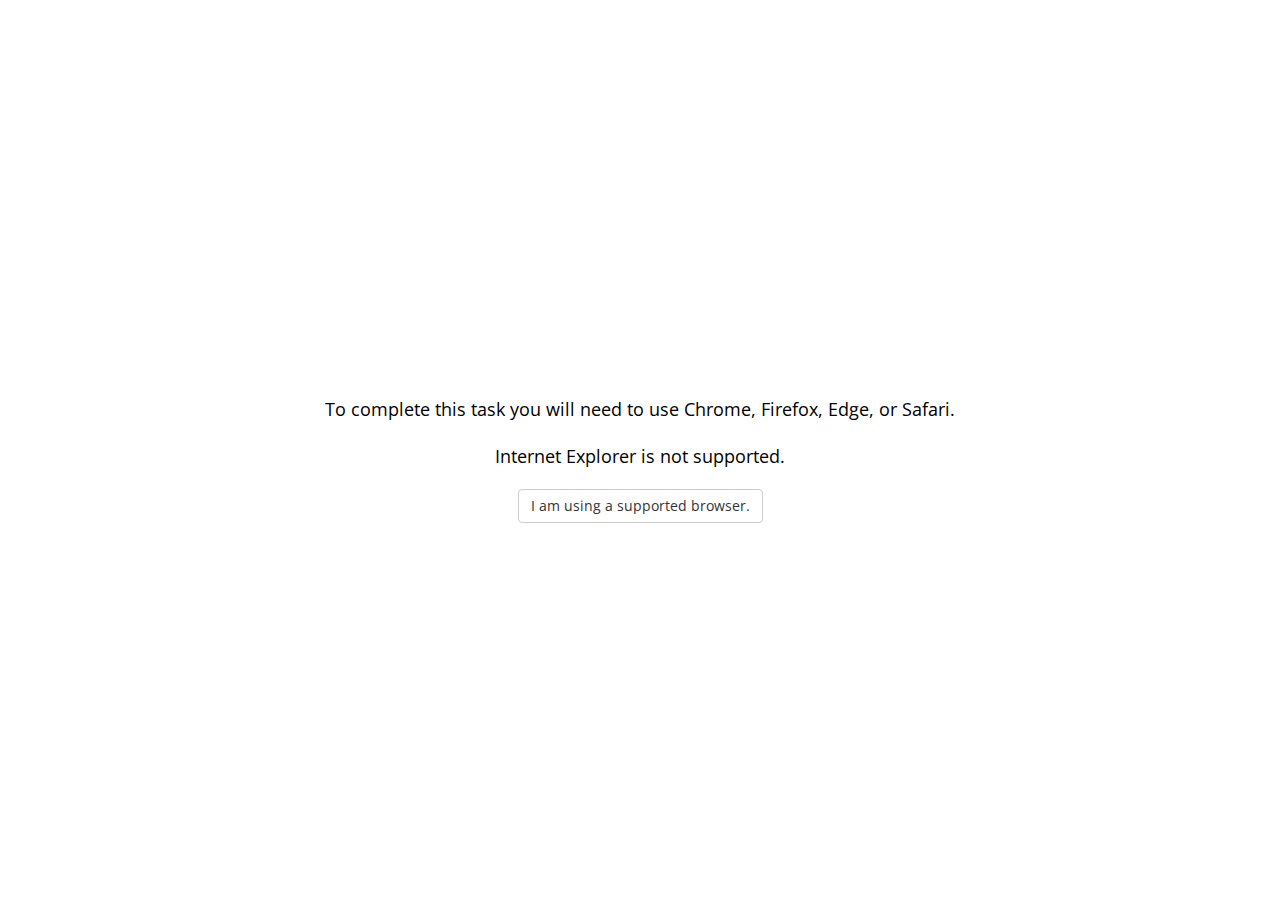
==== commit 2fdd24ae: "add browser warning" ====
--- a/index.html
+++ b/index.html
@@ -8,6 +8,8 @@
     <script src="jspsych/plugins/jspsych-html-slider-response.js"></script>
     <script src="jspsych/plugins/jspsych-call-function.js"></script>
     <script src="svg.js/svg.min.js"></script>
+    <script src="svg.js/polyfills.js"></script>
+    <script src="svg.js/polyfillsIE.js"></script>
     <script src="generate-stimuli.js"></script>
     <script src="day1.config.js"></script>
     <script type="text/javascript" src="TestMyBrain.12.18.min.js"></script>
--- a/implicit-bias.css
+++ b/implicit-bias.css
@@ -18,8 +18,12 @@
       }
 
       div.test-image {
-        margin: 15px;
+        margin: 2px;
         cursor: pointer;
+      }
+
+      div.test-image svg {
+        margin: 0px;
       }
 
       #jspsych-html-button-response-btngroup {
